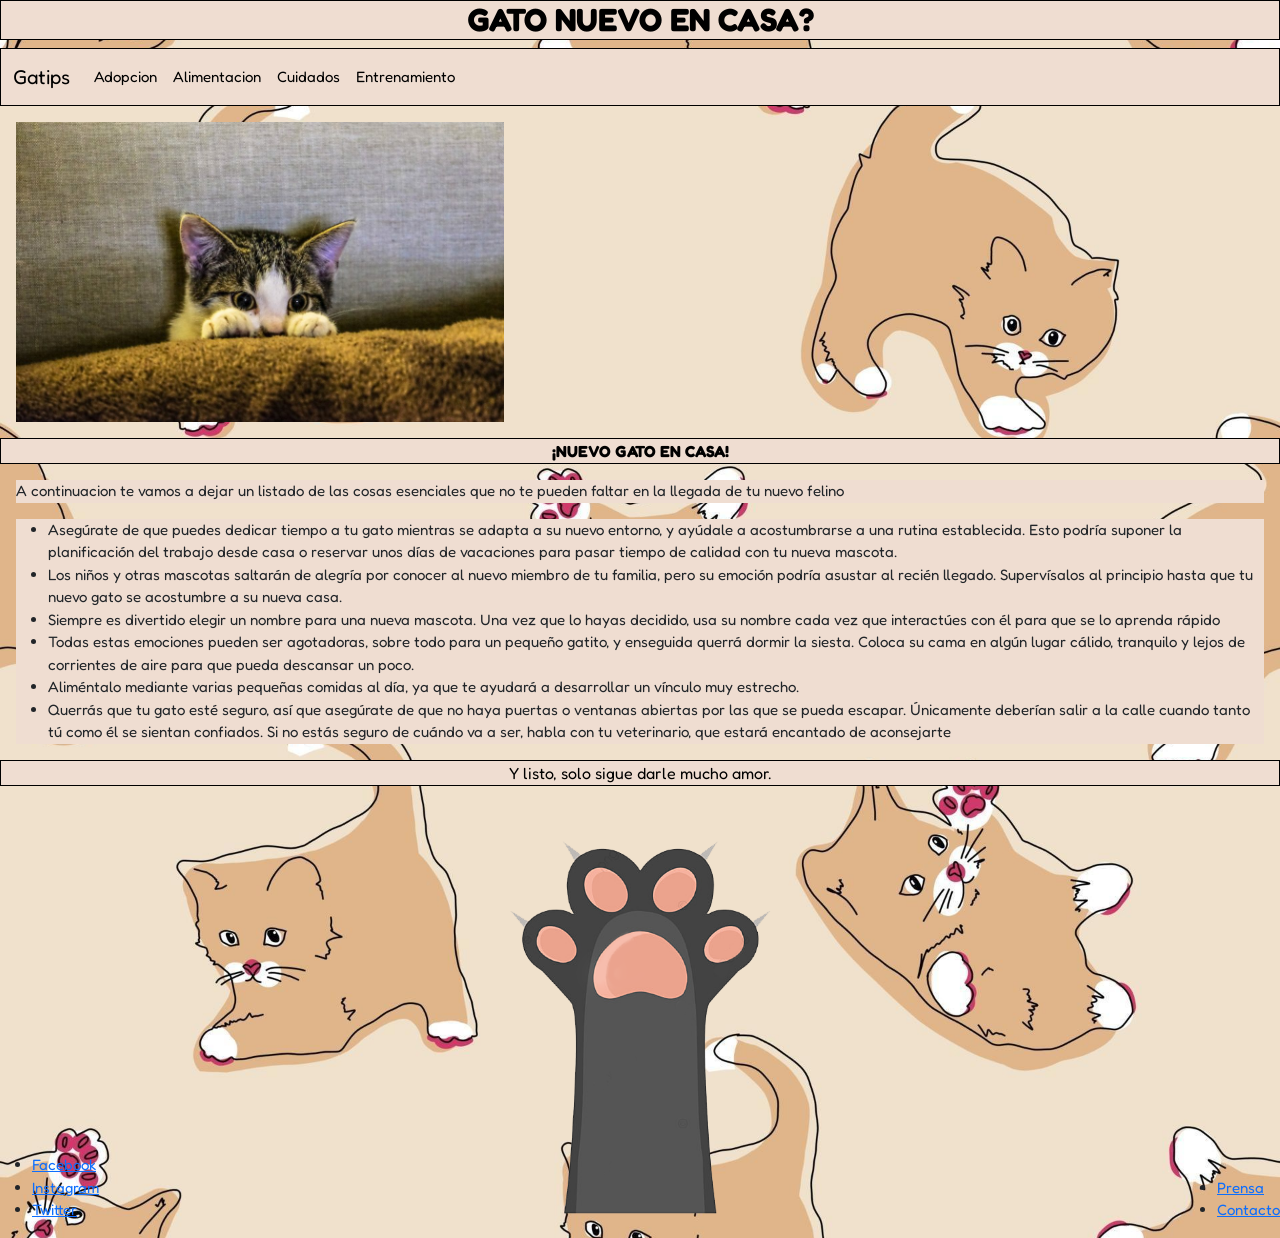
==== Adopcion.html @ 9531d5ff "Agregue el href(gatips) que me faltaba" ====
<!DOCTYPE html>
<html lang="en">

<head>
    <meta charset="UTF-8">
    <meta http-equiv="X-UA-Compatible" content="IE=edge">
    <meta name="viewport" content="width=device-width, initial-scale=1.0">

    <!-- ------------------------------ Bootstrap ------------------------------ -->
    <link href="https://cdn.jsdelivr.net/npm/bootstrap@5.1.3/dist/css/bootstrap.min.css" rel="stylesheet"
        integrity="sha384-1BmE4kWBq78iYhFldvKuhfTAU6auU8tT94WrHftjDbrCEXSU1oBoqyl2QvZ6jIW3" crossorigin="anonymous">
        <!-- ---------------------------- Fin Bootstrap ---------------------------- -->

    <!-- ---------------------------- Google Fonts ----------------------------- -->
    <link rel="preconnect" href="https://fonts.googleapis.com">
    <link rel="preconnect" href="https://fonts.gstatic.com" crossorigin>
    <link
        href="https://fonts.googleapis.com/css2?family=Bebas+Neue&family=Fredoka+One&family=Roboto+Condensed:wght@300&display=swap"
        rel="stylesheet">
<!-- -------------------------- Fin Google Fonts --------------------------- -->

    <!-- --------------------------------- CSS --------------------------------- -->
    <link rel="stylesheet" href="/style.css">
<!-- ------------------------------- Fin CSS ------------------------------- -->


    <title>Adopcion | Mundo Gatuno</title>
</head>

<body class="adopcionhome">
    <!-- ---------------------------- Inicio Header ---------------------------- -->
    <header>
        <H1 class="adopcionheader"><strong>GATO NUEVO EN CASA?</strong></H1>
        <nav class="navbar navbar-expand-lg navbar-light bg-gatips navbar-text">
            <div class="container-fluid">
                <a class="navbar-brand" href="Index.html">Gatips</a>
                <button class="navbar-toggler" type="button" data-bs-toggle="collapse" data-bs-target="#navbarNav"
                    aria-controls="navbarNav" aria-expanded="false" aria-label="Toggle navigation">
                    <span class="navbar-toggler-icon"></span>
                </button>
                <div class="collapse navbar-collapse" id="navbarNav">
                    <ul class="navbar-nav">
                        <li class="nav-item">
                            <a class="nav-link active" aria-current="page" href="Adopcion.html">Adopcion</a>
                        </li>
                        <li class="nav-item">
                            <a class="nav-link" href="Alimentacion.html">Alimentacion</a>
                        </li>
                        <li class="nav-item">
                            <a class="nav-link" href="Cuidados.html">Cuidados</a>
                        </li>
                        <li class="nav-item">
                            <a class="nav-link" href="Entrenamiento.html">Entrenamiento</a>
                        </li>
                    </ul>
                </div>
            </div>
        </nav>
    </header>
    <!-- ----------------------------- Fin Header ------------------------------ -->
    <!-- --------------------------- Inicio Adopcion --------------------------- -->
    <section>
        <img src="/Multimedia/Imagenes/Gato adoptado.jpeg" alt="Gato atemorizado" width="820" height="400"
            class="Image">
        <p class="adopcionnuevo"><strong>¡NUEVO GATO EN CASA!</strong></p>
        <p class="adopciontexto">A continuacion te vamos a dejar un listado de las cosas esenciales que no te pueden
            faltar en la llegada de
            tu nuevo felino</p>
        <ul class="adopciontexto">
            <li>Asegúrate de que puedes dedicar tiempo a tu gato mientras se adapta a su nuevo entorno, y ayúdale a
                acostumbrarse a una rutina establecida. Esto podría suponer la planificación del trabajo desde casa o
                reservar unos días de vacaciones para pasar tiempo de calidad con tu nueva mascota.</li>
            <li>Los niños y otras mascotas saltarán de alegría por conocer al nuevo miembro de tu familia, pero su
                emoción podría asustar al recién llegado. Supervísalos al principio hasta que tu nuevo gato se
                acostumbre a su nueva casa.</li>
            <li>Siempre es divertido elegir un nombre para una nueva mascota. Una vez que lo hayas decidido, usa su
                nombre cada vez que interactúes con él para que se lo aprenda rápido</li>
            <li>Todas estas emociones pueden ser agotadoras, sobre todo para un pequeño gatito, y enseguida querrá
                dormir la siesta. Coloca su cama en algún lugar cálido, tranquilo y lejos de corrientes de aire para que
                pueda descansar un poco.</li>
            <li>Aliméntalo mediante varias pequeñas comidas al día, ya que te ayudará a desarrollar un vínculo muy
                estrecho.</li>
            <li>Querrás que tu gato esté seguro, así que asegúrate de que no haya puertas o ventanas abiertas por las
                que se pueda escapar. Únicamente deberían salir a la calle cuando tanto tú como él se sientan confiados.
                Si no estás seguro de cuándo va a ser, habla con tu veterinario, que estará encantado de aconsejarte
            </li>
        </ul>
        <P class="adopcionnuevo"> Y listo, solo sigue darle mucho amor.</P>
    </section>
    <!-- ---------------------------- Fin Adopcion ----------------------------- -->
    <!-- ---------------------------- Inicio Footer ---------------------------- -->
    <Footer class="adopcionfooter">
        <nav>
            <ul>
                <li><a href="https://www.facebook.com/groups/286240992094048/">Facebook</a></li>
                <li><a href="https://www.instagram.com/tu_mundo_gatuno/?hl=en">Instagram</a></li>
                <li><a href="https://twitter.com/MundoGatunoJ">Twitter</a></li>
            </ul>
        </nav>
        <img src="/Multimedia/Imagenes/patita gatoo.png" alt="Pata Gato" width="436" height="436" class="Patita">
        <nav>
            <ul>
                <li><a href="https://www.clarin.com/tema/gatos.html">Prensa</a></li>
                <li><a href="Contacto.html">Contacto</a></li>
            </ul>
        </nav>
    </Footer>
    <!-- ----------------------------- Fin Footer ------------------------------ -->

    <!-- ------------------------------ Inicio Script ------------------------------ -->
    <script src="https://cdn.jsdelivr.net/npm/@popperjs/core@2.10.2/dist/umd/popper.min.js"
        integrity="sha384-7+zCNj/IqJ95wo16oMtfsKbZ9ccEh31eOz1HGyDuCQ6wgnyJNSYdrPa03rtR1zdB" crossorigin="anonymous">
    </script>
    <script src="https://cdn.jsdelivr.net/npm/bootstrap@5.1.3/dist/js/bootstrap.min.js"
        integrity="sha384-QJHtvGhmr9XOIpI6YVutG+2QOK9T+ZnN4kzFN1RtK3zEFEIsxhlmWl5/YESvpZ13" crossorigin="anonymous">
    </script>
    <!-- ----------------------------- Fin script ------------------------------ -->
</body>

</html>
---- style.css ----
/* ------------------------------ Pagina Index ------------------------------ */

.home {
    background-image: url(/Multimedia/Imagenes/fondooo.jpg);
    background-repeat: no-repeat;
    background-size: cover;
    font-family: 'Fredoka One', cursive;
    font-size: 15px;
}


.Gatips {
    color: black;
    font-size: 2rem;
    background-color: #efddd1;
    border: 1px black solid;
    display: flex;
    justify-content: center;
}

.Inicio {
    color: black;
    font-size: 1rem;
    background-color: #efddd1;
    border: 1px black solid;
    display: flex;
    justify-content: space-around;
    list-style: none;
}

.Gaturiosidades {
    border: 1px black solid;
    background-color: #efddd1;
    display: flex;
    justify-content: center;
}

.Image {
    margin: 1rem;
    width: auto;
    height: 300px;
}

.Curiosidades {
    margin: 1rem;
    width: auto;
    display: flex;
    justify-content: center;
}

.Texto-curiosidades {
    margin: 1rem;
    background-color: #efddd1;

}

.footer {
    padding: 0%;
    display: flex;
    align-items: flex-end;
    justify-content: space-between;
    list-style: none;
}
/* ------------------------------- Animaciones Index ------------------------------ */

.Image:hover{
    transform: translate(200px);
    transition: 1s;
}

.Curiosidades:hover{
    transform: translate(200px);
    transition: 1s;
}

.Patita:hover{
    transform: rotate(100deg) scale(1) 
}

/* ------------------------------ Pagina Cuidados ------------------------------ */


.cuidadoshome {
    background-image: url(/Multimedia/Imagenes/fondooo.jpg);
    background-repeat: no-repeat;
    background-size: cover;
    font-family: 'Fredoka One', cursive;
    font-size: 15px;
}

.cuidadosheader {
    color: black;
    font-size: 2rem;
    background-color: #efddd1;
    border: 1px black solid;
    display: flex;
    justify-content: center;
}


.cuidadosimage {
    margin: 1rem;
    width: auto;
}

.cuidadosaseo {
    color: black;
    font-size: 1rem;
    background-color: #efddd1;
    border: 1px black solid;
    display: flex;
    justify-content: center;
}

.textoaseo {
    margin: 1rem;
    background-color: #efddd1;
}

.cuidadoscepillo {
    color: black;
    font-size: 1rem;
    background-color: #efddd1;
    border: 1px black solid;
    display: flex;
    justify-content: center;
}

.textocepillo {
    margin: 1rem;
    background-color: #efddd1;
}

.cuidadosfooter {
    padding: 0%;
    display: flex;
    align-items: flex-end;
    justify-content: space-between;
}
/* -------------------------- Animaciones Cuidados -------------------------- */

.cuidadosimage:hover{
    transform: translate(200px);
    transition: 1s;
}

.Patita:hover{
    transform: rotate(100deg) scale(1) 
}

/* ------------------------- Pagina de Alimentacion ------------------------- */

.alimentacionhome {
    background-image: url(/Multimedia/Imagenes/fondooo.jpg);
    background-repeat: no-repeat;
    background-size: cover;
    font-family: 'Fredoka One', cursive;
    font-size: 15px;
}




.alimentacionheader {
    color: black;
    font-size: 2rem;
    background-color: #efddd1;
    border: 1px black solid;
    display: flex;
    justify-content: center;
}



.textoalimentacion {
    margin: 1rem;
    background-color: #efddd1;
}

.servircomida {
    color: black;
    font-size: 1rem;
    background-color: #efddd1;
    border: 1px black solid;
    display: flex;
    justify-content: center;
}

.alimentacionfooter {
    padding: 0%;
    display: flex;
    align-items: flex-end;
    justify-content: space-between;
}

/* -------------------------- Animaciones Alimentacion -------------------------- */

.Patita:hover{
    transform: rotate(100deg) scale(1) 
}

/* --------------------------- Pagina de Adopcion --------------------------- */

.adopcionhome {
    background-image: url(/Multimedia/Imagenes/fondooo.jpg);
    background-repeat: no-repeat;
    background-size: cover;
    font-family: 'Fredoka One', cursive;
    font-size: 15px;
}

.adopcionheader {
    color: black;
    font-size: 2rem;
    background-color: #efddd1;
    border: 1px black solid;
    display: flex;
    justify-content: center;
}

.adopcionimage {
    width: auto;
}

.adopcionnuevo {
    color: black;
    font-size: 1rem;
    background-color: #efddd1;
    border: 1px black solid;
    display: flex;
    justify-content: center;
}

.adopciontexto {
    margin: 1rem;
    background-color: #efddd1;
}

.adopcionfooter {
    padding: 0%;
    display: flex;
    align-items: flex-end;
    justify-content: space-between;
}


/* ------------------------- Pagina de Entrenamiento ------------------------ */

.entrenamientohome {
    background-image: url(/Multimedia/Imagenes/fondooo.jpg);
    background-repeat: no-repeat;
    background-size: cover;
    font-family: 'Fredoka One', cursive;
    font-size: 15px;
}





.entrenamientoheader {
    color: black;
    font-size: 2rem;
    background-color: #efddd1;
    border: 1px black solid;
    display: flex;
    justify-content: center;
}


.gif {
    margin: 1rem;
    width: auto;
}

.entrenamientotitulo {
    color: black;
    font-size: 1rem;
    background-color: #efddd1;
    border: 1px black solid;
    display: flex;
    justify-content: center;
}

.entrenamientotexto {
    margin: 1rem;
    background-color: #efddd1;
}

.entrenamientofooter {
    padding: 0%;
    display: flex;
    align-items: flex-end;
    justify-content: space-between;
}

/* ------------------------- Animacion Entrenamiento ------------------------ */

.gif:hover{
    transform: translate(200px);
    transition: all 1s;
}

/* --------------------------- Pagina de Contacto --------------------------- */

.contactohome {
    background-image: url(/Multimedia/Imagenes/fondooo.jpg);
    background-repeat: no-repeat;
    background-size: cover;
    font-family: 'Fredoka One', cursive;
    font-size: 15px;
}

.contactotitulo {
    background-color: #efddd1;
    font-size: 25px;
}


.gmail {
    background-color: #efddd1;
}

.contactofooter {
    padding: 0%;
    display: flex;
    align-items: flex-end;
    justify-content: space-between;
}

/* ------------------------------ Bootstrap CSS ----------------------------- */

.bg-gatips{
    background-color: #efddd1;
}

.navbar-text{
    color: black;
    border: 1px black solid;
    font-family: 'Fredoka One', cursive;
}
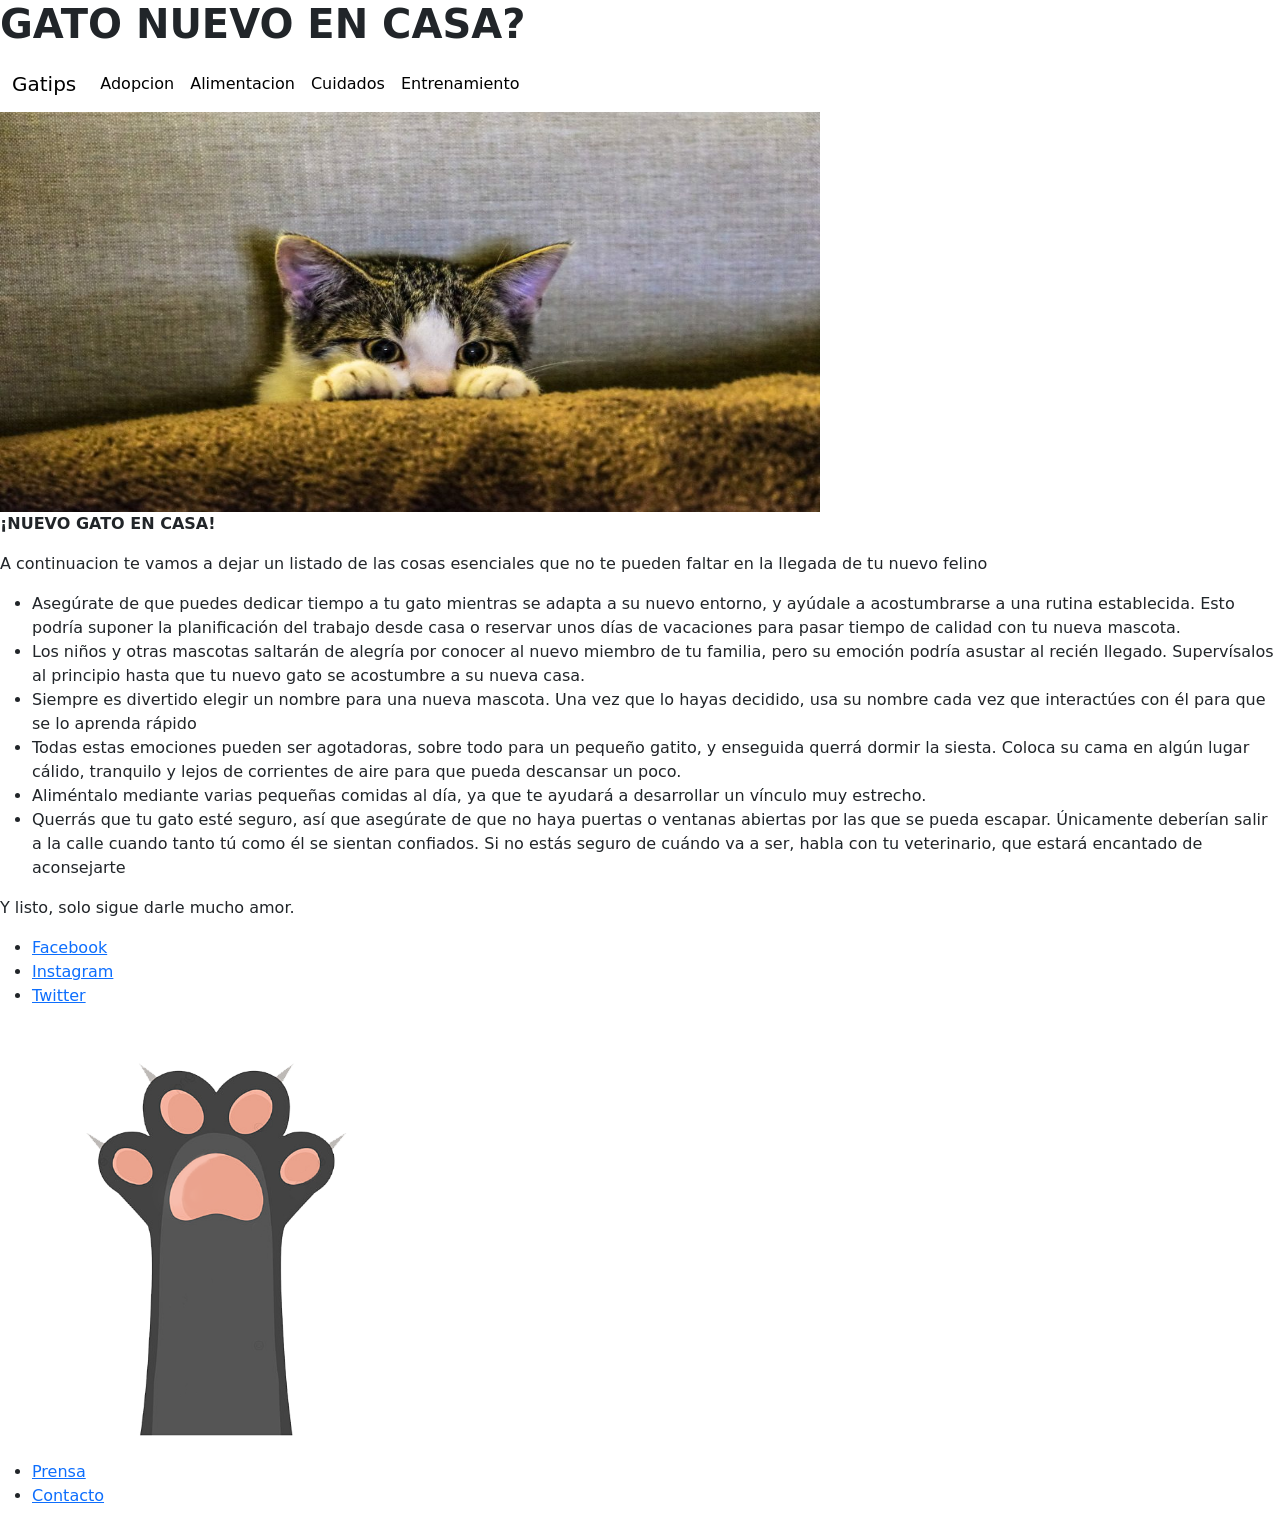
==== commit 37e3999a: "Cree un Backup" ====
--- a/Adopcion.html
+++ b/Adopcion.html
@@ -20,7 +20,7 @@
 <!-- -------------------------- Fin Google Fonts --------------------------- -->
 
     <!-- --------------------------------- CSS --------------------------------- -->
-    <link rel="stylesheet" href="/style.css">
+    <link rel="stylesheet" href="css/style.css">
 <!-- ------------------------------- Fin CSS ------------------------------- -->
 
 
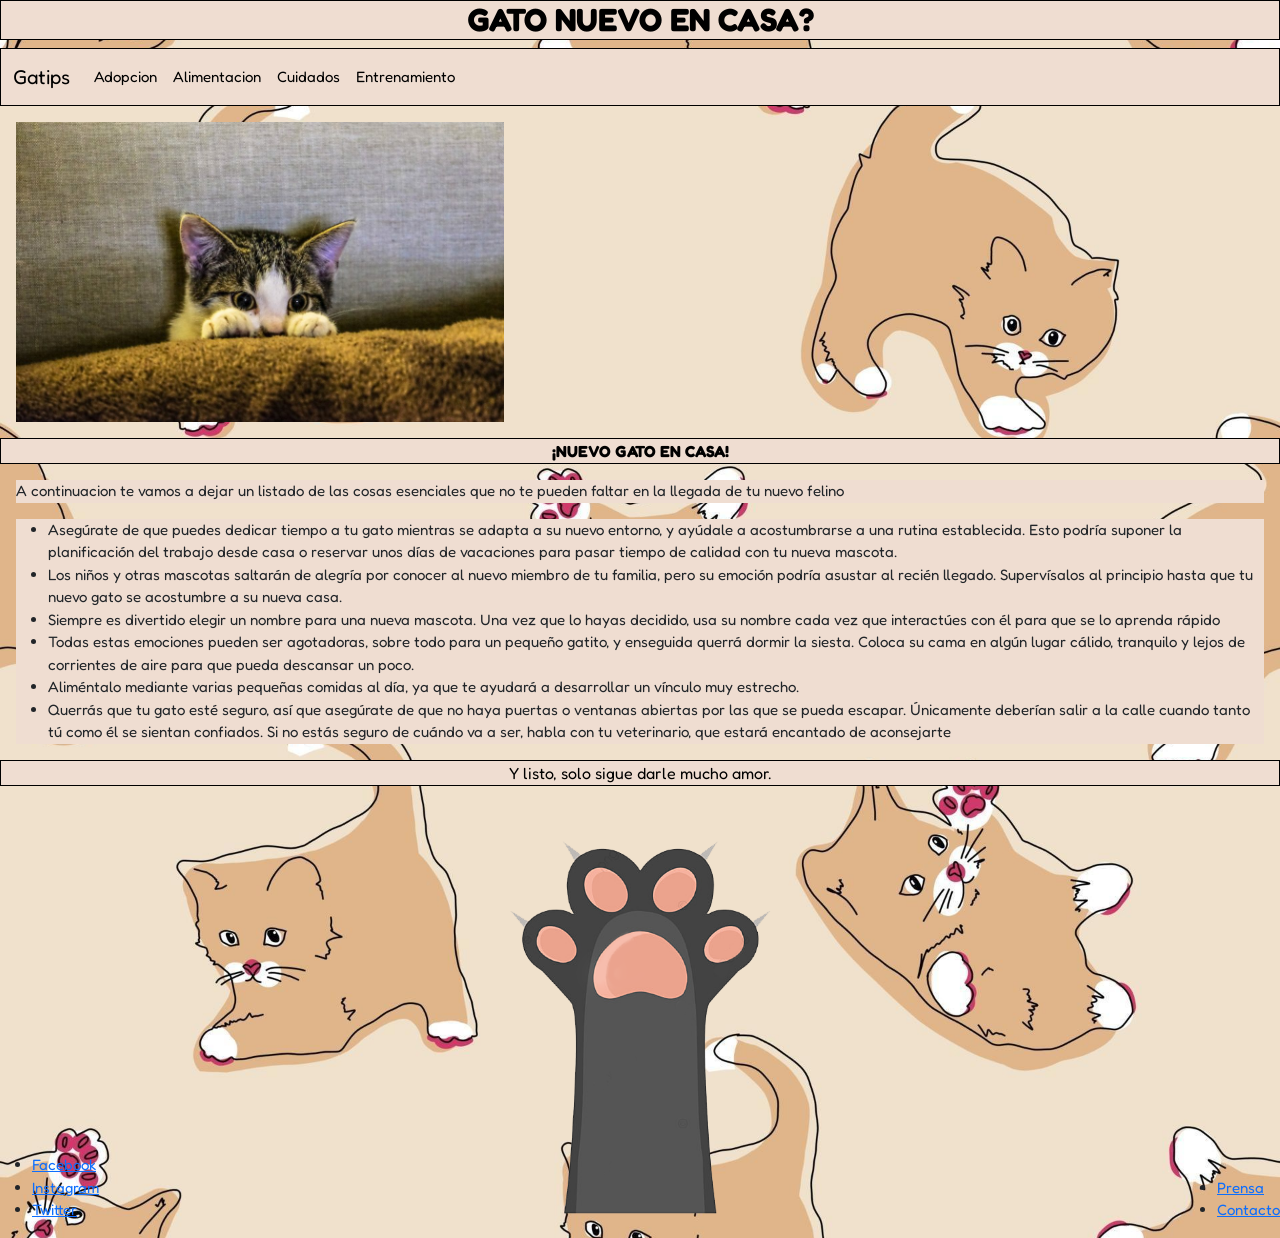
==== commit a742f47c: "Agregue scss al proyecto" ====
--- a/Adopcion.html
+++ b/Adopcion.html
@@ -27,7 +27,7 @@
     <title>Adopcion | Mundo Gatuno</title>
 </head>
 
-<body class="adopcionhome">
+<body class="home">
     <!-- ---------------------------- Inicio Header ---------------------------- -->
     <header>
         <H1 class="adopcionheader"><strong>GATO NUEVO EN CASA?</strong></H1>
@@ -89,7 +89,7 @@
     </section>
     <!-- ---------------------------- Fin Adopcion ----------------------------- -->
     <!-- ---------------------------- Inicio Footer ---------------------------- -->
-    <Footer class="adopcionfooter">
+    <Footer class="footer">
         <nav>
             <ul>
                 <li><a href="https://www.facebook.com/groups/286240992094048/">Facebook</a></li>
--- a/css/style.css
+++ b/css/style.css
@@ -0,0 +1,278 @@
+/* ------------------------------ Header Index ------------------------------ */
+.Gatips {
+  color: black;
+  font-size: 2rem;
+  background-color: #efddd1;
+  border: 1px black solid;
+  display: flex;
+  justify-content: center;
+}
+
+.Inicio {
+  color: black;
+  font-size: 1rem;
+  background-color: #efddd1;
+  border: 1px black solid;
+  display: flex;
+  justify-content: space-around;
+  list-style: none;
+}
+
+/* ----------------------------- Header Cuidados ---------------------------- */
+.cuidadosheader {
+  color: black;
+  font-size: 2rem;
+  background-color: #efddd1;
+  border: 1px black solid;
+  display: flex;
+  justify-content: center;
+}
+
+/* --------------------------- Header Alimentacion -------------------------- */
+.alimentacionheader {
+  color: black;
+  font-size: 2rem;
+  background-color: #efddd1;
+  border: 1px black solid;
+  display: flex;
+  justify-content: center;
+}
+
+/* ----------------------------- Header Adopcion ---------------------------- */
+.adopcionheader {
+  color: black;
+  font-size: 2rem;
+  background-color: #efddd1;
+  border: 1px black solid;
+  display: flex;
+  justify-content: center;
+}
+
+/* -------------------------- Header Entrenamiento -------------------------- */
+.entrenamientoheader {
+  color: black;
+  font-size: 2rem;
+  background-color: #efddd1;
+  border: 1px black solid;
+  display: flex;
+  justify-content: center;
+}
+
+/* ----------------------------- Header Contacto ---------------------------- */
+.contactotitulo {
+  background-color: #efddd1;
+  font-size: 25px;
+}
+
+/* ------------------------------ Fin Header's ------------------------------ */
+/* ------------------------------- Home General ------------------------------- */
+.home {
+  background-image: url(/Multimedia/Imagenes/fondooo.jpg);
+  background-repeat: no-repeat;
+  background-size: cover;
+  font-family: "Fredoka One", cursive;
+  font-size: 15px;
+}
+
+/* ------------------------------- Body Index ------------------------------- */
+.Gatips {
+  color: black;
+  font-size: 2rem;
+  background-color: #efddd1;
+  border: 1px black solid;
+  display: flex;
+  justify-content: center;
+}
+
+.Inicio {
+  color: black;
+  font-size: 1rem;
+  background-color: #efddd1;
+  border: 1px black solid;
+  display: flex;
+  justify-content: space-around;
+  list-style: none;
+}
+
+.Gaturiosidades {
+  border: 1px black solid;
+  background-color: #efddd1;
+  display: flex;
+  justify-content: center;
+  margin-top: 1rem;
+}
+
+.Image {
+  margin: 1rem;
+  width: auto;
+  height: 300px;
+}
+
+.Curiosidades {
+  margin-left: 1rem;
+  margin-bottom: 1rem;
+  width: auto;
+  display: flex;
+  justify-content: center;
+}
+
+.Texto-curiosidades {
+  margin-left: 1rem;
+  background-color: #efddd1;
+}
+
+/* ------------------------------ Body Cuidados ----------------------------- */
+.cuidadosimage {
+  margin: 1rem;
+  width: auto;
+}
+
+.cuidadosaseo {
+  color: black;
+  font-size: 1rem;
+  background-color: #efddd1;
+  border: 1px black solid;
+  display: flex;
+  justify-content: center;
+}
+
+.textoaseo {
+  margin: 1rem;
+  background-color: #efddd1;
+}
+
+.cuidadoscepillo {
+  color: black;
+  font-size: 1rem;
+  background-color: #efddd1;
+  border: 1px black solid;
+  display: flex;
+  justify-content: center;
+}
+
+.textocepillo {
+  margin: 1rem;
+  background-color: #efddd1;
+}
+
+/* ---------------------------- Body Alimentacion --------------------------- */
+.textoalimentacion {
+  margin: 1rem;
+  background-color: #efddd1;
+}
+
+.servircomida {
+  color: black;
+  font-size: 1rem;
+  background-color: #efddd1;
+  border: 1px black solid;
+  display: flex;
+  justify-content: center;
+}
+
+/* ------------------------------ Body Adopcion ----------------------------- */
+.adopcionimage {
+  width: auto;
+}
+
+.adopcionnuevo {
+  color: black;
+  font-size: 1rem;
+  background-color: #efddd1;
+  border: 1px black solid;
+  display: flex;
+  justify-content: center;
+}
+
+.adopciontexto {
+  margin: 1rem;
+  background-color: #efddd1;
+}
+
+/* --------------------------- Body Entrenamiento --------------------------- */
+.gif {
+  margin: 1rem;
+  width: auto;
+}
+
+.entrenamientotitulo {
+  color: black;
+  font-size: 1rem;
+  background-color: #efddd1;
+  border: 1px black solid;
+  display: flex;
+  justify-content: center;
+}
+
+.entrenamientotexto {
+  margin: 1rem;
+  background-color: #efddd1;
+}
+
+/* ------------------------------ Body Contacto ----------------------------- */
+.gmail {
+  background-color: #efddd1;
+}
+
+/* ------------------------------- Fin Body's ------------------------------- */
+/* --------------------------- Inicio Animaciones --------------------------- */
+/* ------------------------------- Animaciones Index ------------------------------ */
+.Image:hover {
+  transform: translate(200px);
+  transition: 1s;
+}
+
+.Curiosidades:hover {
+  transform: translate(200px);
+  transition: 1s;
+}
+
+.Patita:hover {
+  transform: rotate(100deg) scale(1);
+}
+
+/* -------------------------- Animaciones Cuidados -------------------------- */
+.cuidadosimage:hover {
+  transform: translate(200px);
+  transition: 1s;
+}
+
+.Patita:hover {
+  transform: rotate(100deg) scale(1);
+}
+
+/* -------------------------- Animaciones Alimentacion -------------------------- */
+.Patita:hover {
+  transform: rotate(100deg) scale(1);
+}
+
+/* ------------------------- Animacion Entrenamiento ------------------------ */
+.gif:hover {
+  transform: translate(200px);
+  transition: all 1s;
+}
+
+/* ------------------------------ Footer General ------------------------------ */
+.footer {
+  padding: 0%;
+  display: flex;
+  align-items: flex-end;
+  justify-content: space-between;
+  list-style: none;
+}
+
+/* ------------------------------ Fin Footer's ------------------------------ */
+/* ---------------------------- Inicio Bootstrap ---------------------------- */
+.bg-gatips {
+  background-color: #efddd1;
+}
+
+.navbar-text {
+  color: black;
+  border: 1px black solid;
+  font-family: "Fredoka One", cursive;
+}
+
+/* ------------------------------ Fin Bootstrap ----------------------------- */
+
+/*# sourceMappingURL=style.css.map */
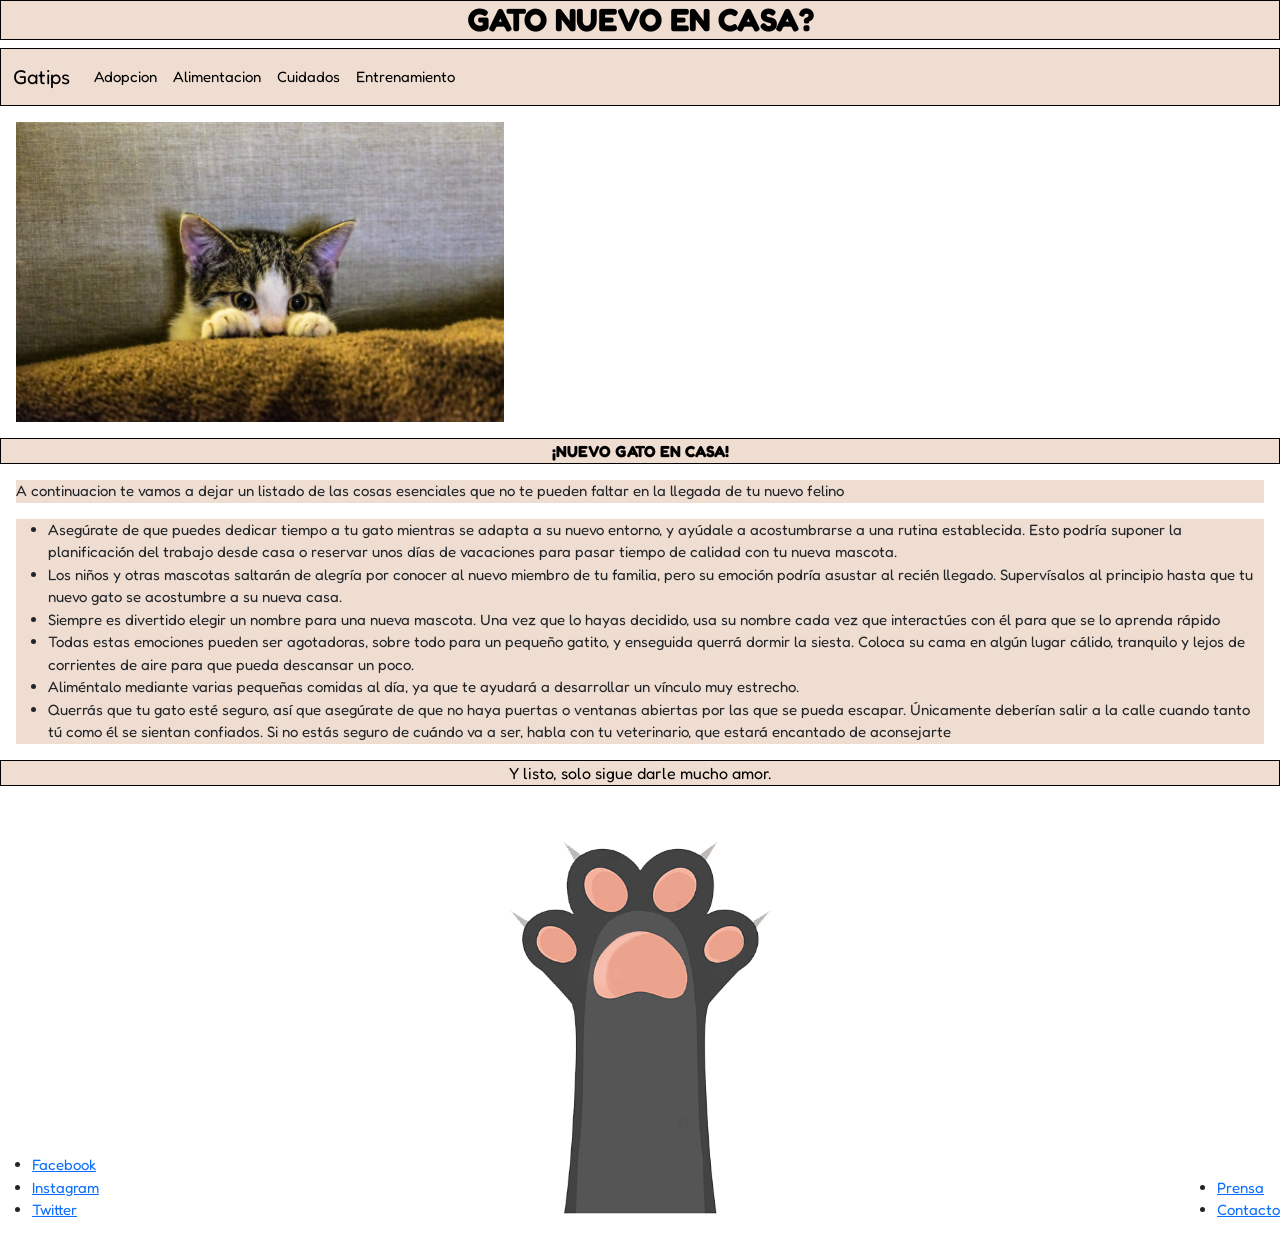
==== commit 91009b1d: "Correccion de rutas" ====
--- a/Adopcion.html
+++ b/Adopcion.html
@@ -5,6 +5,18 @@
     <meta charset="UTF-8">
     <meta http-equiv="X-UA-Compatible" content="IE=edge">
     <meta name="viewport" content="width=device-width, initial-scale=1.0">
+
+        <!-- ----------------------- Inicio Meta Description ----------------------- -->
+        <meta name="description" content="Vas a adoptar tu primer gato y no sabes que hacer? Nosotros te contamos cuales son los tips basicos a seguir si vas a traer tu primera mascota a tu hogar">
+        <!-- ------------------------ Fin Meta Description ------------------------- -->
+        
+        <!-- ------------------------ Inicio Meta Keywords ------------------------- -->
+        <meta name="keywords" content="Aprendiendo sobre Gatos, Comporamiento de los gatos, Consejos gatunos, tips para gatos, gatos, felinos, curiosidades sobre los gatos, gatips, todo sobre gatos">
+        <!-- -------------------------- Fin Meta Keywords -------------------------- -->
+        
+        <!-- --------------------------- Inicio Favicon ---------------------------- -->
+        <link rel="shortcut icon" href="multimedia/Imagenes/adopcionn.ico" type="image/x-icon">
+        <!-- ----------------------------- Fin Favicon ----------------------------- -->
 
     <!-- ------------------------------ Bootstrap ------------------------------ -->
     <link href="https://cdn.jsdelivr.net/npm/bootstrap@5.1.3/dist/css/bootstrap.min.css" rel="stylesheet"
@@ -33,7 +45,7 @@
         <H1 class="adopcionheader"><strong>GATO NUEVO EN CASA?</strong></H1>
         <nav class="navbar navbar-expand-lg navbar-light bg-gatips navbar-text">
             <div class="container-fluid">
-                <a class="navbar-brand" href="Index.html">Gatips</a>
+                <a class="navbar-brand" href="index.html">Gatips</a>
                 <button class="navbar-toggler" type="button" data-bs-toggle="collapse" data-bs-target="#navbarNav"
                     aria-controls="navbarNav" aria-expanded="false" aria-label="Toggle navigation">
                     <span class="navbar-toggler-icon"></span>
@@ -41,16 +53,16 @@
                 <div class="collapse navbar-collapse" id="navbarNav">
                     <ul class="navbar-nav">
                         <li class="nav-item">
-                            <a class="nav-link active" aria-current="page" href="Adopcion.html">Adopcion</a>
+                            <a class="nav-link active" aria-current="page" href="adopcion.html">Adopcion</a>
                         </li>
                         <li class="nav-item">
-                            <a class="nav-link" href="Alimentacion.html">Alimentacion</a>
+                            <a class="nav-link" href="alimentacion.html">Alimentacion</a>
                         </li>
                         <li class="nav-item">
-                            <a class="nav-link" href="Cuidados.html">Cuidados</a>
+                            <a class="nav-link" href="cuidados.html">Cuidados</a>
                         </li>
                         <li class="nav-item">
-                            <a class="nav-link" href="Entrenamiento.html">Entrenamiento</a>
+                            <a class="nav-link" href="entrenamiento.html">Entrenamiento</a>
                         </li>
                     </ul>
                 </div>
@@ -60,7 +72,7 @@
     <!-- ----------------------------- Fin Header ------------------------------ -->
     <!-- --------------------------- Inicio Adopcion --------------------------- -->
     <section>
-        <img src="/Multimedia/Imagenes/Gato adoptado.jpeg" alt="Gato atemorizado" width="820" height="400"
+        <img src="/Multimedia/Imagenes/Gato-adoptado.jpeg" alt="Gato atemorizado" width="820" height="400"
             class="Image">
         <p class="adopcionnuevo"><strong>¡NUEVO GATO EN CASA!</strong></p>
         <p class="adopciontexto">A continuacion te vamos a dejar un listado de las cosas esenciales que no te pueden
@@ -97,7 +109,7 @@
                 <li><a href="https://twitter.com/MundoGatunoJ">Twitter</a></li>
             </ul>
         </nav>
-        <img src="/Multimedia/Imagenes/patita gatoo.png" alt="Pata Gato" width="436" height="436" class="Patita">
+        <img src="/Multimedia/Imagenes/patita-gatoo.png" alt="Pata Gato" width="436" height="436" class="Patita">
         <nav>
             <ul>
                 <li><a href="https://www.clarin.com/tema/gatos.html">Prensa</a></li>
--- a/css/style.css
+++ b/css/style.css
@@ -1,5 +1,6 @@
-/* ------------------------------ Header Index ------------------------------ */
-.Gatips {
+/* ------------------------------ Inicio Header's Extends Index,Cuidados,Alimentacion y Adopcion ------------------------------ */
+/* ----------------------------- Inicio Extends ----------------------------- */
+.entrenamientoheader, .adopcionheader, .alimentacionheader, .cuidadosheader, .Gatips {
   color: black;
   font-size: 2rem;
   background-color: #efddd1;
@@ -8,6 +9,7 @@
   justify-content: center;
 }
 
+/* ------------------------------- Fin Extends ------------------------------ */
 .Inicio {
   color: black;
   font-size: 1rem;
@@ -18,46 +20,7 @@
   list-style: none;
 }
 
-/* ----------------------------- Header Cuidados ---------------------------- */
-.cuidadosheader {
-  color: black;
-  font-size: 2rem;
-  background-color: #efddd1;
-  border: 1px black solid;
-  display: flex;
-  justify-content: center;
-}
-
-/* --------------------------- Header Alimentacion -------------------------- */
-.alimentacionheader {
-  color: black;
-  font-size: 2rem;
-  background-color: #efddd1;
-  border: 1px black solid;
-  display: flex;
-  justify-content: center;
-}
-
-/* ----------------------------- Header Adopcion ---------------------------- */
-.adopcionheader {
-  color: black;
-  font-size: 2rem;
-  background-color: #efddd1;
-  border: 1px black solid;
-  display: flex;
-  justify-content: center;
-}
-
-/* -------------------------- Header Entrenamiento -------------------------- */
-.entrenamientoheader {
-  color: black;
-  font-size: 2rem;
-  background-color: #efddd1;
-  border: 1px black solid;
-  display: flex;
-  justify-content: center;
-}
-
+/* ------------------------------ Fin Header's ------------------------------ */
 /* ----------------------------- Header Contacto ---------------------------- */
 .contactotitulo {
   background-color: #efddd1;
@@ -67,7 +30,7 @@
 /* ------------------------------ Fin Header's ------------------------------ */
 /* ------------------------------- Home General ------------------------------- */
 .home {
-  background-image: url(/Multimedia/Imagenes/fondooo.jpg);
+  background-image: url(../multimedia/Imagenes/fondooo.jpg);
   background-repeat: no-repeat;
   background-size: cover;
   font-family: "Fredoka One", cursive;
@@ -75,15 +38,6 @@
 }
 
 /* ------------------------------- Body Index ------------------------------- */
-.Gatips {
-  color: black;
-  font-size: 2rem;
-  background-color: #efddd1;
-  border: 1px black solid;
-  display: flex;
-  justify-content: center;
-}
-
 .Inicio {
   color: black;
   font-size: 1rem;
@@ -117,7 +71,7 @@
 }
 
 .Texto-curiosidades {
-  margin-left: 1rem;
+  margin: 1rem;
   background-color: #efddd1;
 }
 
@@ -274,5 +228,83 @@
 }
 
 /* ------------------------------ Fin Bootstrap ----------------------------- */
+/* -------------------------- Inicio Medias Queries ------------------------- */
+/* -------------------------- Inicio Index Queries -------------------------- */
+@media (min-width: 319px) and (max-width: 425px) {
+  header {
+      width: 100%;
+  }
+
+  .Patita {
+      display: none;
+  }
+
+  .Image {
+      width: 100%;
+      margin: 0;
+      margin-top: 1rem;
+  }
+
+  .Image:hover {
+      transform: translate(0px);
+      transition: 1s;
+  }
+
+/* ---------------------------- Fin Index Queries --------------------------- */
+/* ------------------------- Inicio Adopcion Queries ------------------------ */
+.adopciontexto {
+  text-decoration: underline;
+}
+/* -------------------------- Fin Adopcion Queries -------------------------- */
+/* ----------------------- Inicio Alimentacion Queries ---------------------- */
+.textoalimentacion{
+  text-decoration: underline;
+}
+/* ------------------------ Fin Alimentacion Queries ------------------------ */
+/* ------------------------- Inicio Cuidados Queries ------------------------ */
+
+.cuidadosimage{
+  width: 425px;
+  height: auto;
+  margin: 0%;
+  margin-top: 1rem;
+  margin-bottom: 1rem;
+}
+
+.textoaseo{
+  text-decoration: underline;
+}
+
+.textocepillo{
+  text-decoration: underline;
+}
+
+/* -------------------------- Fin Cuidados Queries -------------------------- */
+/* ---------------------- Inicio Entrenamiento Queries ---------------------- */
+
+.entrenamientotexto{
+  text-decoration: underline;
+}
+
+/* ------------------------ Fin Entrenamiento Queries ----------------------- */
+
+.mapa{
+  width: 100%;
+  margin-top: 1rem;
+}
+}
+
+/* --------------------------- Fin Medias Queries --------------------------- */
+/* ----------------------------- Inicio Extends ----------------------------- */
+.Gatips, .cuidadosheader, .alimentacionheader, .adopcionheader, .entrenamientoheader {
+  color: black;
+  font-size: 2rem;
+  background-color: #efddd1;
+  border: 1px black solid;
+  display: flex;
+  justify-content: center;
+}
+
+/* ------------------------------- Fin Extends ------------------------------ */
 
 /*# sourceMappingURL=style.css.map */
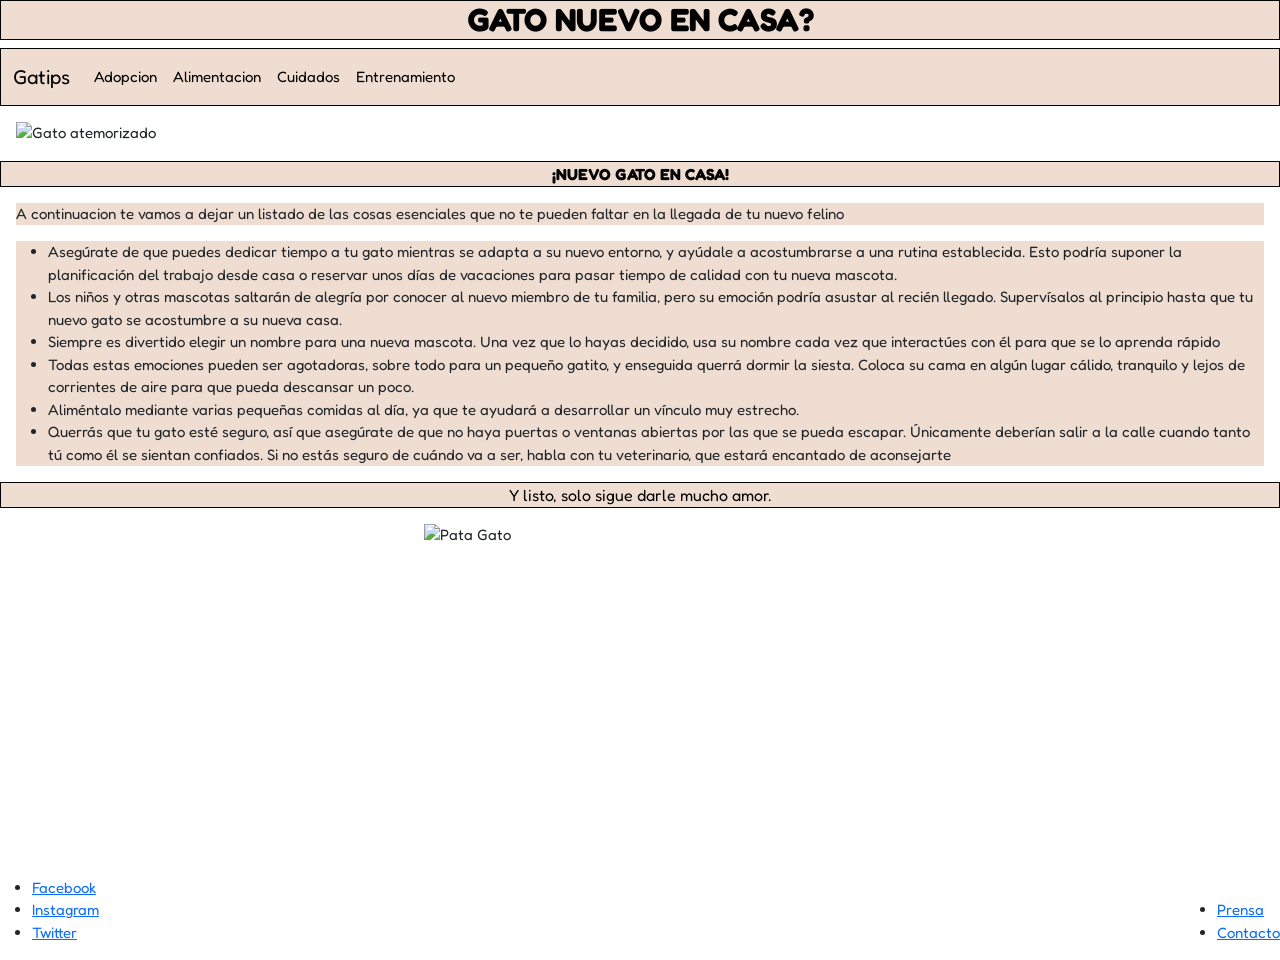
==== commit 5b5ecb87: "Mas correciones a las rutas" ====
--- a/Adopcion.html
+++ b/Adopcion.html
@@ -72,7 +72,7 @@
     <!-- ----------------------------- Fin Header ------------------------------ -->
     <!-- --------------------------- Inicio Adopcion --------------------------- -->
     <section>
-        <img src="/Multimedia/Imagenes/Gato-adoptado.jpeg" alt="Gato atemorizado" width="820" height="400"
+        <img src="multimedia/Imagenes/Gato-adoptado.jpeg" alt="Gato atemorizado" width="820" height="400"
             class="Image">
         <p class="adopcionnuevo"><strong>¡NUEVO GATO EN CASA!</strong></p>
         <p class="adopciontexto">A continuacion te vamos a dejar un listado de las cosas esenciales que no te pueden
@@ -109,7 +109,7 @@
                 <li><a href="https://twitter.com/MundoGatunoJ">Twitter</a></li>
             </ul>
         </nav>
-        <img src="/Multimedia/Imagenes/patita-gatoo.png" alt="Pata Gato" width="436" height="436" class="Patita">
+        <img src="multimedia/Imagenes/patita-gatoo.png" alt="Pata Gato" width="436" height="436" class="Patita">
         <nav>
             <ul>
                 <li><a href="https://www.clarin.com/tema/gatos.html">Prensa</a></li>
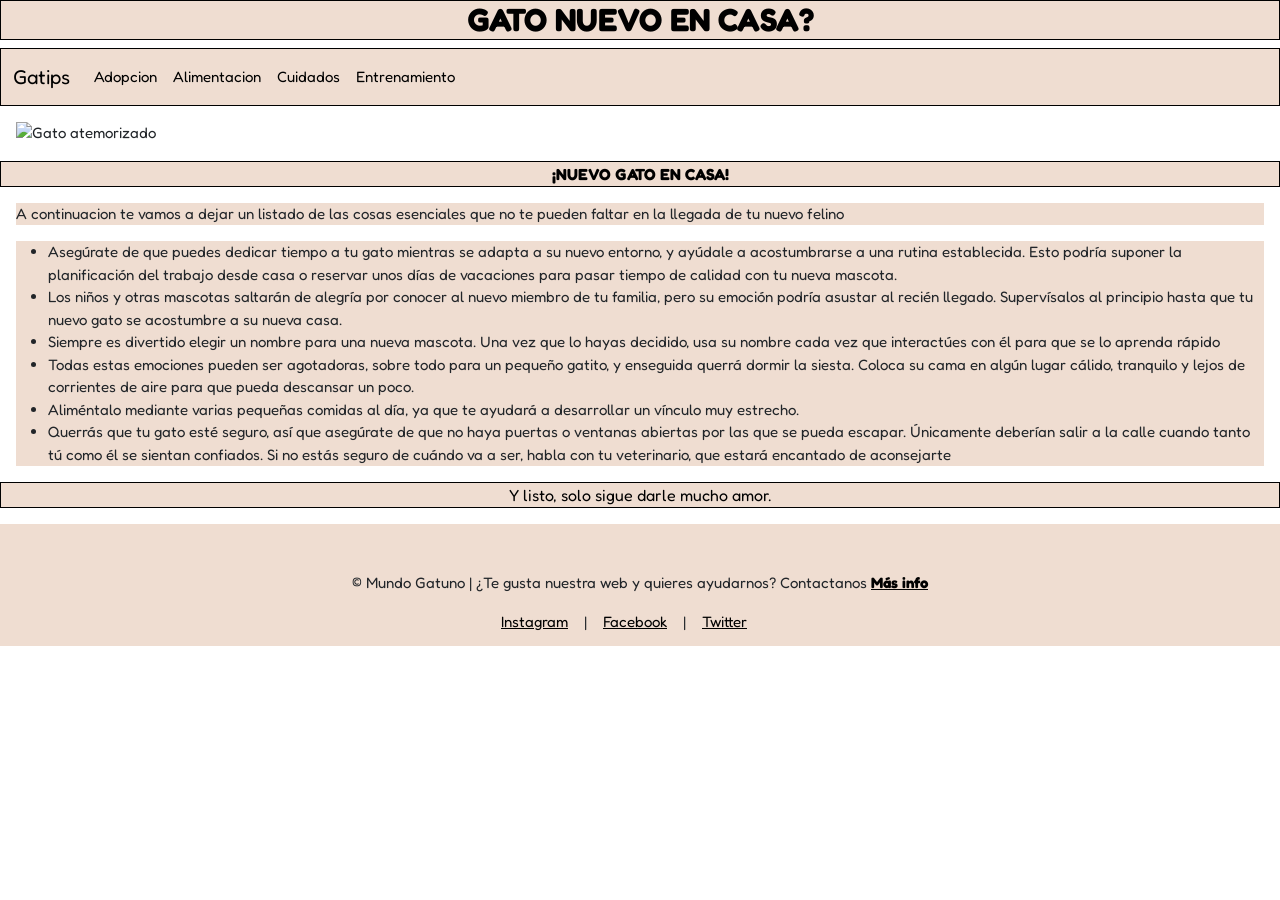
==== commit 7b2814a8: "Cambios en el Footer" ====
--- a/Adopcion.html
+++ b/Adopcion.html
@@ -102,21 +102,14 @@
     <!-- ---------------------------- Fin Adopcion ----------------------------- -->
     <!-- ---------------------------- Inicio Footer ---------------------------- -->
     <Footer class="footer">
-        <nav>
-            <ul>
-                <li><a href="https://www.facebook.com/groups/286240992094048/">Facebook</a></li>
-                <li><a href="https://www.instagram.com/tu_mundo_gatuno/?hl=en">Instagram</a></li>
-                <li><a href="https://twitter.com/MundoGatunoJ">Twitter</a></li>
-            </ul>
-        </nav>
-        <img src="multimedia/Imagenes/patita-gatoo.png" alt="Pata Gato" width="436" height="436" class="Patita">
-        <nav>
-            <ul>
-                <li><a href="https://www.clarin.com/tema/gatos.html">Prensa</a></li>
-                <li><a href="Contacto.html">Contacto</a></li>
-            </ul>
-        </nav>
-    </Footer>
+        <section>
+                    <p>© Mundo Gatuno | ¿Te gusta nuestra web y quieres ayudarnos? Contactanos <strong><span>
+                      <a style="color: black;" href="contacto.html" rel="nofollow">Más info</a></span></strong></p>
+                      <section class="redes">
+  <a style="color: black;" href="https://www.instagram.com/tu_mundo_gatuno/?hl=en" rel="nofollow">Instagram</a> | <a style="color: black;" href="https://www.facebook.com/groups/286240992094048/" rel="nofollow">Facebook</a> | <a style="color: black;" href="https://twitter.com/MundoGatunoJ" rel="nofollow">Twitter</a></span><br>
+        </span></p>
+      </section>
+      </Footer>
     <!-- ----------------------------- Fin Footer ------------------------------ -->
 
     <!-- ------------------------------ Inicio Script ------------------------------ -->
--- a/css/style.css
+++ b/css/style.css
@@ -30,7 +30,7 @@
 /* ------------------------------ Fin Header's ------------------------------ */
 /* ------------------------------- Home General ------------------------------- */
 .home {
-  background-image: url(../multimedia/Imagenes/fondooo.jpg);
+  background-image: url(/multimedia/Imagenes/fondooo.jpg);
   background-repeat: no-repeat;
   background-size: cover;
   font-family: "Fredoka One", cursive;
@@ -208,11 +208,19 @@
 
 /* ------------------------------ Footer General ------------------------------ */
 .footer {
-  padding: 0%;
-  display: flex;
-  align-items: flex-end;
-  justify-content: space-between;
-  list-style: none;
+  background-color: #efddd1;
+  padding: 1%;
+  padding-top: 3rem;
+  display: flex;
+  justify-content: center;
+  text-align: center;
+}
+
+.redes {
+  background-color: #efddd1;
+  display: flex;
+  justify-content: center;
+  gap: 1rem;
 }
 
 /* ------------------------------ Fin Footer's ------------------------------ */
@@ -228,83 +236,81 @@
 }
 
 /* ------------------------------ Fin Bootstrap ----------------------------- */
+/* ----------------------------- Inicio Extends ----------------------------- */
+.Gatips, .cuidadosheader, .alimentacionheader, .adopcionheader, .entrenamientoheader {
+  color: black;
+  font-size: 2rem;
+  background-color: #efddd1;
+  border: 1px black solid;
+  display: flex;
+  justify-content: center;
+}
+
+/* ------------------------------- Fin Extends ------------------------------ */
 /* -------------------------- Inicio Medias Queries ------------------------- */
 /* -------------------------- Inicio Index Queries -------------------------- */
 @media (min-width: 319px) and (max-width: 425px) {
   header {
-      width: 100%;
+    width: 100%;
   }
 
   .Patita {
-      display: none;
+    display: none;
   }
 
   .Image {
-      width: 100%;
-      margin: 0;
-      margin-top: 1rem;
+    width: 100%;
+    margin: 0;
+    margin-top: 1rem;
   }
 
   .Image:hover {
-      transform: translate(0px);
-      transition: 1s;
-  }
-
-/* ---------------------------- Fin Index Queries --------------------------- */
-/* ------------------------- Inicio Adopcion Queries ------------------------ */
-.adopciontexto {
-  text-decoration: underline;
-}
-/* -------------------------- Fin Adopcion Queries -------------------------- */
-/* ----------------------- Inicio Alimentacion Queries ---------------------- */
-.textoalimentacion{
-  text-decoration: underline;
-}
-/* ------------------------ Fin Alimentacion Queries ------------------------ */
-/* ------------------------- Inicio Cuidados Queries ------------------------ */
-
-.cuidadosimage{
-  width: 425px;
-  height: auto;
-  margin: 0%;
-  margin-top: 1rem;
-  margin-bottom: 1rem;
-}
-
-.textoaseo{
-  text-decoration: underline;
-}
-
-.textocepillo{
-  text-decoration: underline;
-}
-
-/* -------------------------- Fin Cuidados Queries -------------------------- */
-/* ---------------------- Inicio Entrenamiento Queries ---------------------- */
-
-.entrenamientotexto{
-  text-decoration: underline;
-}
-
-/* ------------------------ Fin Entrenamiento Queries ----------------------- */
-
-.mapa{
-  width: 100%;
-  margin-top: 1rem;
-}
-}
-
+    transform: translate(0px);
+    transition: 1s;
+  }
+
+  /* ---------------------------- Fin Index Queries --------------------------- */
+  /* ------------------------- Inicio Adopcion Queries ------------------------ */
+  .adopciontexto {
+    text-decoration: underline;
+  }
+
+  /* -------------------------- Fin Adopcion Queries -------------------------- */
+  /* ----------------------- Inicio Alimentacion Queries ---------------------- */
+  .textoalimentacion {
+    text-decoration: underline;
+  }
+
+  /* ------------------------ Fin Alimentacion Queries ------------------------ */
+  /* ------------------------- Inicio Cuidados Queries ------------------------ */
+  .cuidadosimage {
+    width: 425px;
+    height: auto;
+    margin: 0%;
+    margin-top: 1rem;
+    margin-bottom: 1rem;
+  }
+
+  .textoaseo {
+    text-decoration: underline;
+  }
+
+  .textocepillo {
+    text-decoration: underline;
+  }
+
+  /* -------------------------- Fin Cuidados Queries -------------------------- */
+  /* ---------------------- Inicio Entrenamiento Queries ---------------------- */
+  .entrenamientotexto {
+    text-decoration: underline;
+  }
+
+  /* ------------------------ Fin Entrenamiento Queries ----------------------- */
+  .mapa {
+    width: 100%;
+    margin-top: 1rem;
+  }
+}
 /* --------------------------- Fin Medias Queries --------------------------- */
-/* ----------------------------- Inicio Extends ----------------------------- */
-.Gatips, .cuidadosheader, .alimentacionheader, .adopcionheader, .entrenamientoheader {
-  color: black;
-  font-size: 2rem;
-  background-color: #efddd1;
-  border: 1px black solid;
-  display: flex;
-  justify-content: center;
-}
-
-/* ------------------------------- Fin Extends ------------------------------ */
 
 /*# sourceMappingURL=style.css.map */
